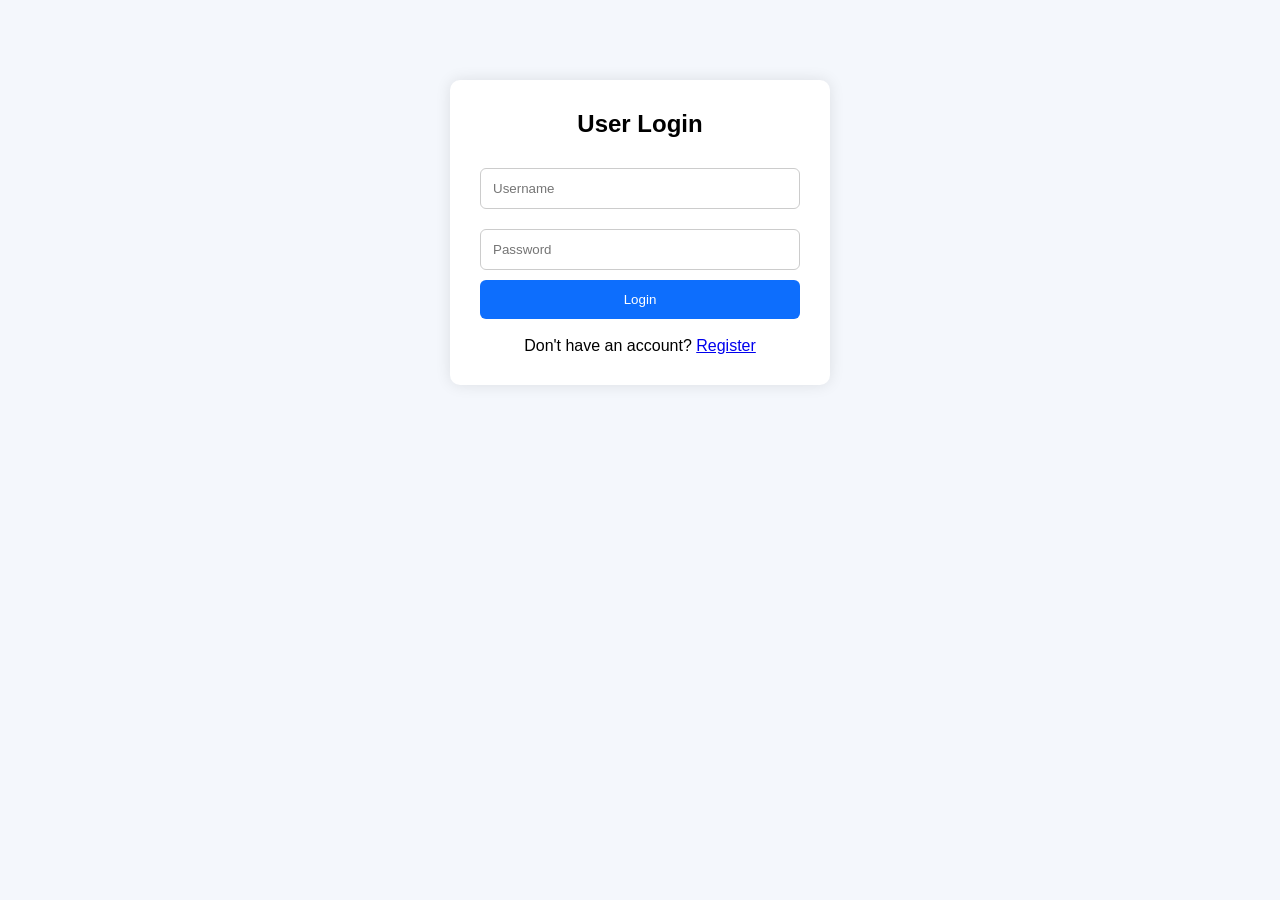
==== login.html @ 317b9094 "Create login.html" ====
<!DOCTYPE html>
<html lang="en">
<head>
<meta charset="UTF-8">
<meta name="viewport" content="width=device-width, initial-scale=1.0">
<title>Login</title>

<link rel="stylesheet" href="css/style.css">

<style>
.login-box{
    width:380px;
    margin:80px auto;
    background:white;
    padding:30px;
    border-radius:10px;
    box-shadow:0 0 15px rgba(0,0,0,.1);
}

input{
    width:100%;
    padding:12px;
    margin:10px 0;
    border:1px solid #ccc;
    border-radius:6px;
}

button{
    width:100%;
    padding:12px;
    background:#0d6efd;
    color:white;
    border:none;
    border-radius:6px;
    cursor:pointer;
}

h2{
    text-align:center;
    margin-bottom:20px;
}
</style>

</head>

<body>

<div class="login-box">

<h2>User Login</h2>

<input type="text" placeholder="Username">

<input type="password" placeholder="Password">

<button onclick="window.location='dashboard.html'">
Login
</button>

<br><br>

<center>
Don't have an account?
<a href="register.html">Register</a>
</center>

</div>

</body>
</html>
---- css/style.css ----
*{
    margin:0;
    padding:0;
    box-sizing:border-box;
    font-family:Arial,sans-serif;
}

body{
    background:#f4f7fc;
}

header{
    background:#0d6efd;
    color:#fff;
    padding:20px;
}

nav{
    display:flex;
    justify-content:space-between;
    align-items:center;
}

nav a{
    color:#fff;
    text-decoration:none;
    margin-left:20px;
}

.hero{
    text-align:center;
    padding:100px 20px;
}

.hero h1{
    font-size:48px;
    color:#0d6efd;
}

.hero p{
    font-size:20px;
    margin:20px 0;
}

.btn{
    display:inline-block;
    background:#0d6efd;
    color:white;
    padding:12px 30px;
    text-decoration:none;
    border-radius:8px;
}
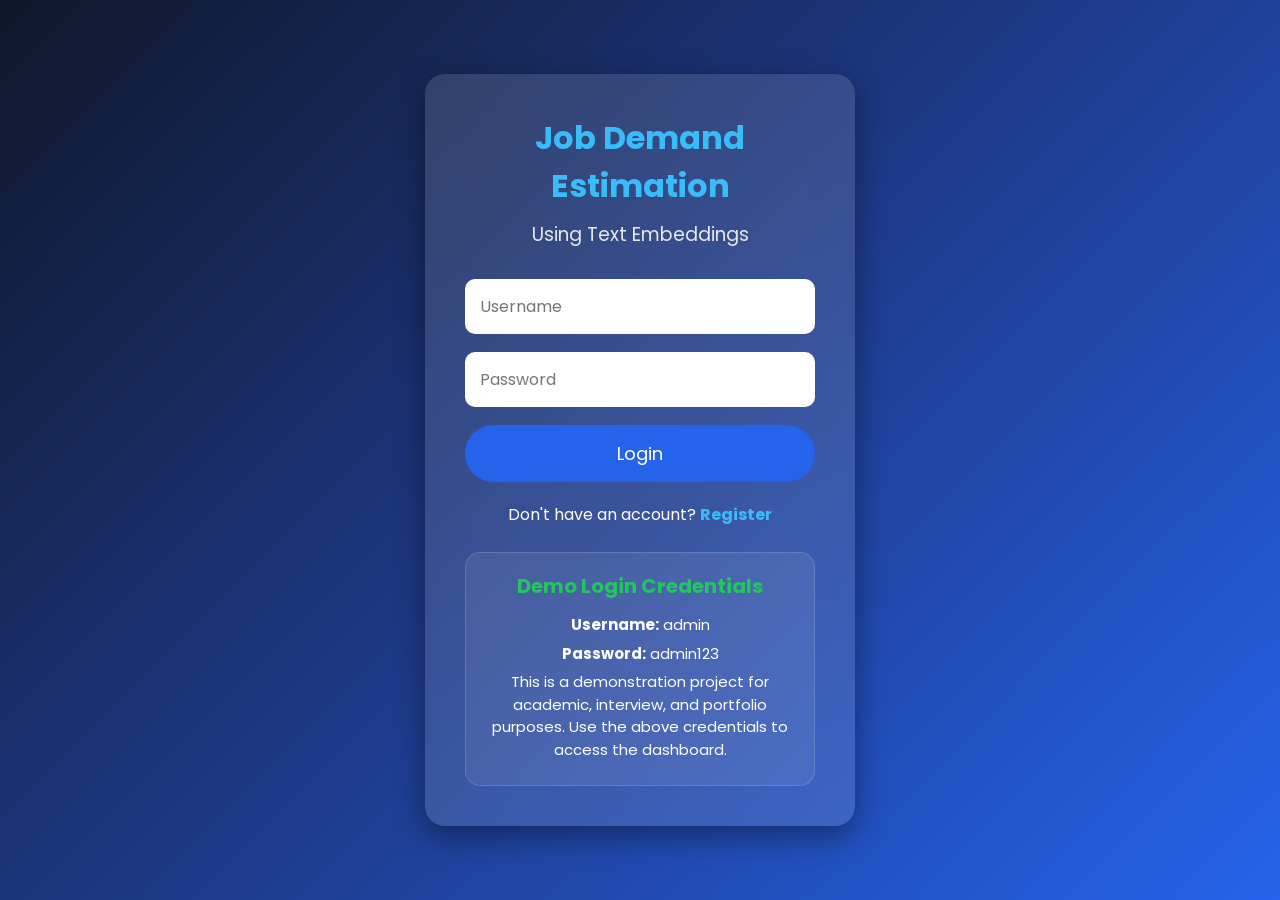
==== commit 7b46c53b: "Update login.html" ====
--- a/login.html
+++ b/login.html
@@ -3,42 +3,117 @@
 <head>
 <meta charset="UTF-8">
 <meta name="viewport" content="width=device-width, initial-scale=1.0">
-<title>Login</title>
+<title>Job Demand Estimation - Login</title>
 
-<link rel="stylesheet" href="css/style.css">
+<link href="https://fonts.googleapis.com/css2?family=Poppins:wght@300;400;500;600;700&display=swap" rel="stylesheet">
 
 <style>
-.login-box{
-    width:380px;
-    margin:80px auto;
-    background:white;
-    padding:30px;
-    border-radius:10px;
-    box-shadow:0 0 15px rgba(0,0,0,.1);
+
+*{
+margin:0;
+padding:0;
+box-sizing:border-box;
+font-family:'Poppins',sans-serif;
 }
 
-input{
-    width:100%;
-    padding:12px;
-    margin:10px 0;
-    border:1px solid #ccc;
-    border-radius:6px;
+body{
+display:flex;
+justify-content:center;
+align-items:center;
+height:100vh;
+background:linear-gradient(135deg,#0f172a,#1e3a8a,#2563eb);
 }
 
-button{
-    width:100%;
-    padding:12px;
-    background:#0d6efd;
-    color:white;
-    border:none;
-    border-radius:6px;
-    cursor:pointer;
+.login-box{
+width:430px;
+padding:40px;
+background:rgba(255,255,255,.12);
+backdrop-filter:blur(20px);
+border-radius:20px;
+box-shadow:0 10px 30px rgba(0,0,0,.4);
+color:white;
 }
 
-h2{
-    text-align:center;
-    margin-bottom:20px;
+.login-box h1{
+text-align:center;
+margin-bottom:10px;
+font-size:32px;
+color:#38bdf8;
 }
+
+.login-box h3{
+text-align:center;
+margin-bottom:30px;
+font-weight:400;
+color:#e5e7eb;
+}
+
+.login-box input{
+width:100%;
+padding:15px;
+margin-bottom:18px;
+border:none;
+outline:none;
+border-radius:10px;
+font-size:16px;
+}
+
+.login-box button{
+width:100%;
+padding:15px;
+border:none;
+border-radius:30px;
+background:#2563eb;
+color:white;
+font-size:18px;
+cursor:pointer;
+transition:.3s;
+}
+
+.login-box button:hover{
+background:#1d4ed8;
+transform:translateY(-2px);
+}
+
+.register-link{
+text-align:center;
+margin-top:20px;
+}
+
+.register-link a{
+color:#38bdf8;
+text-decoration:none;
+font-weight:bold;
+}
+
+.demo-note{
+margin-top:25px;
+padding:18px;
+background:rgba(255,255,255,.08);
+border:1px solid rgba(255,255,255,.15);
+border-radius:15px;
+text-align:center;
+}
+
+.demo-note h2{
+font-size:20px;
+margin-bottom:12px;
+color:#22c55e;
+}
+
+.demo-note p{
+margin:6px 0;
+font-size:15px;
+color:white;
+}
+
+.note{
+margin-top:10px;
+font-size:13px;
+color:#d1d5db;
+line-height:1.5;
+}
+
 </style>
 
 </head>
@@ -47,22 +122,45 @@
 
 <div class="login-box">
 
-<h2>User Login</h2>
+<h1>Job Demand Estimation</h1>
+
+<h3>Using Text Embeddings</h3>
 
 <input type="text" placeholder="Username">
 
 <input type="password" placeholder="Password">
 
-<button onclick="window.location='dashboard.html'">
+<button onclick="window.location.href='dashboard.html'">
+
 Login
+
 </button>
 
-<br><br>
+<div class="register-link">
 
-<center>
 Don't have an account?
+
 <a href="register.html">Register</a>
-</center>
+
+</div>
+
+<div class="demo-note">
+
+<h2>Demo Login Credentials</h2>
+
+<p><strong>Username:</strong> admin</p>
+
+<p><strong>Password:</strong> admin123</p>
+
+<p class="note">
+
+This is a demonstration project for academic, interview, and portfolio purposes.
+
+Use the above credentials to access the dashboard.
+
+</p>
+
+</div>
 
 </div>
 
